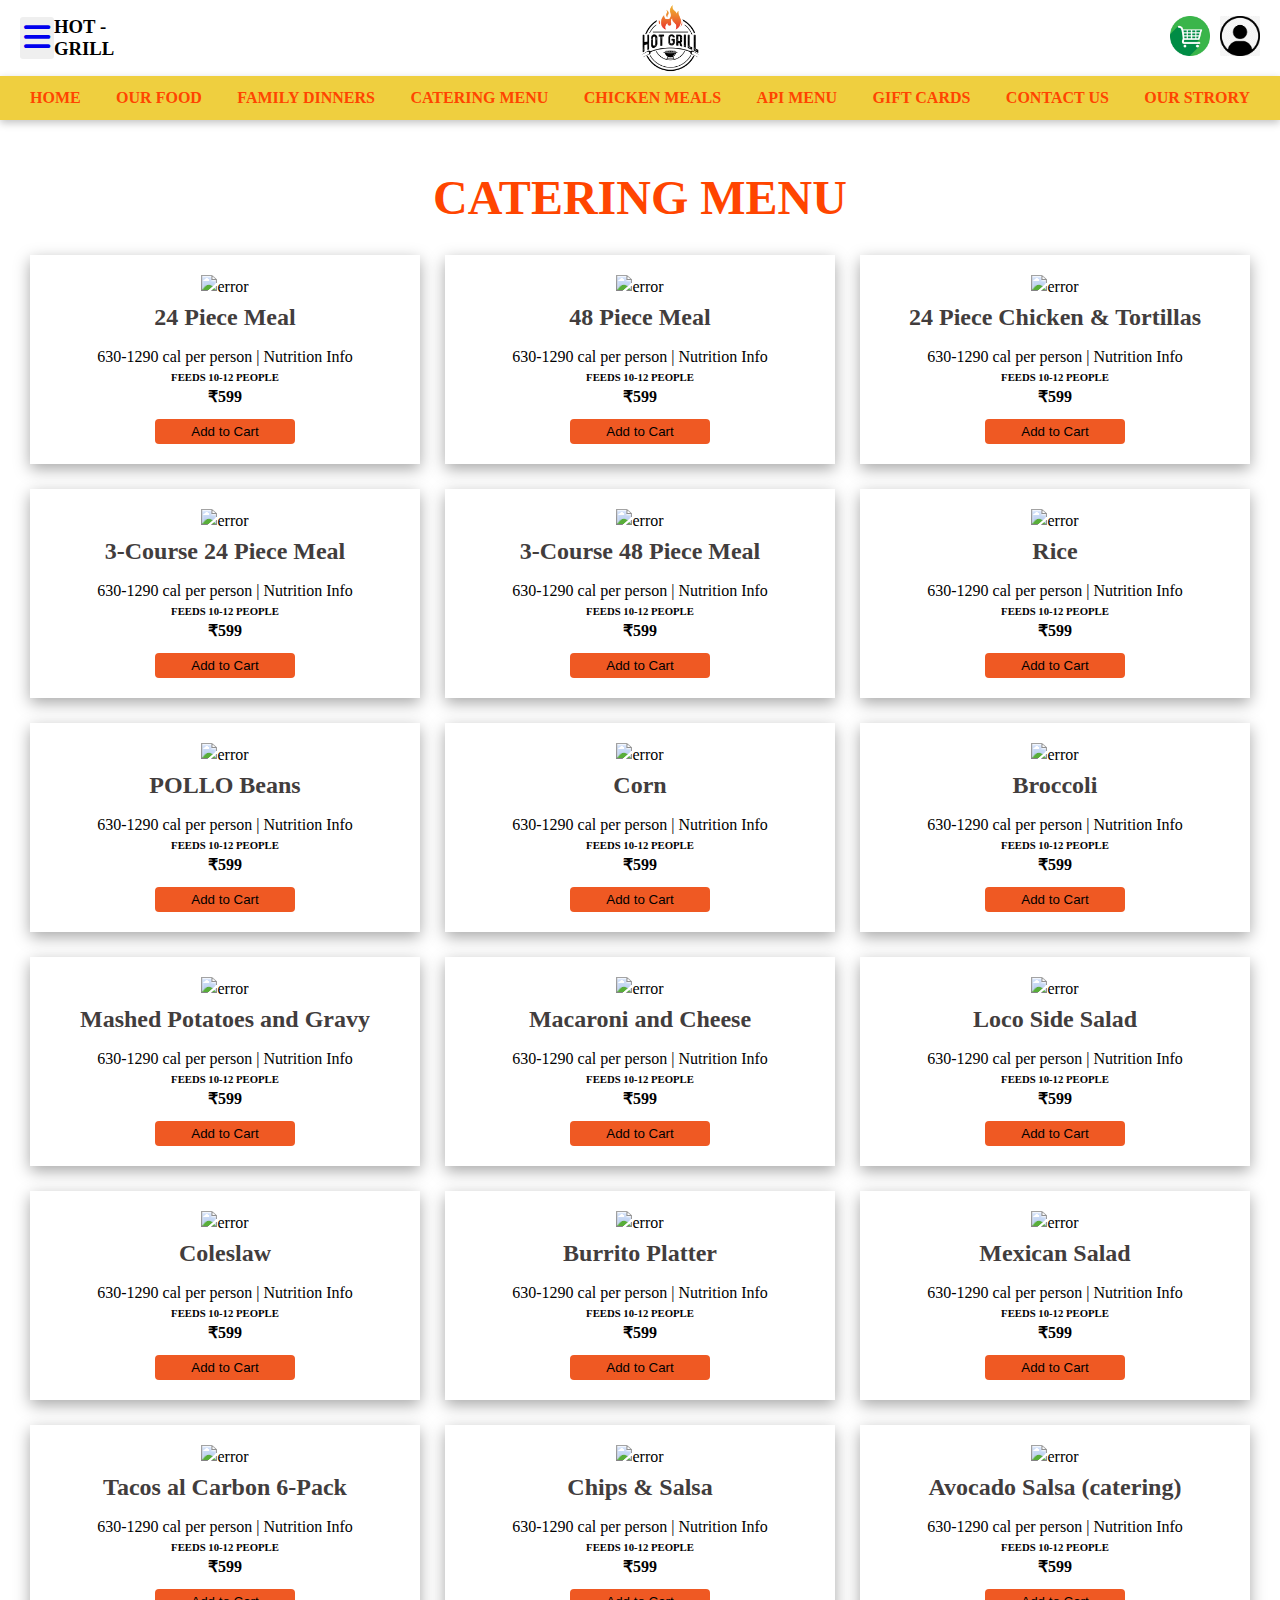
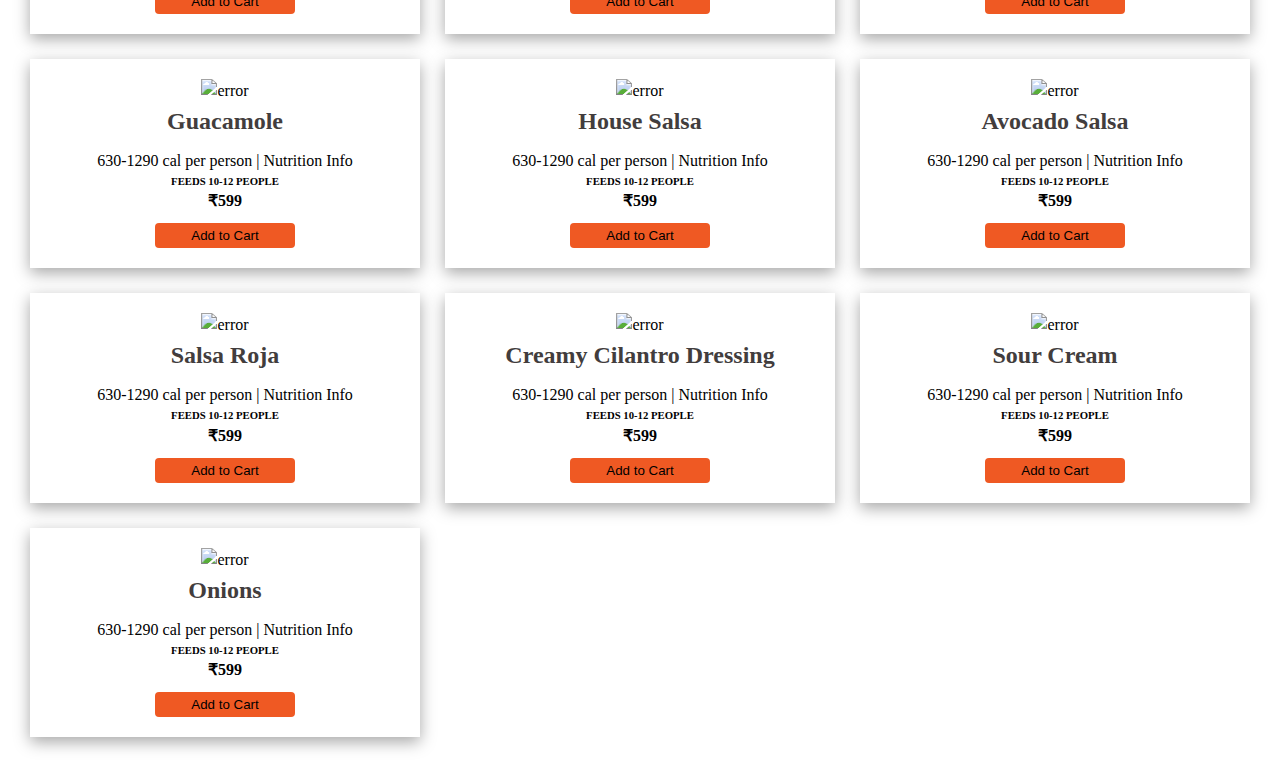
==== Catering-menu.html @ 957ad826 "Unit 2 : Construct week Project" ====
<!DOCTYPE html>
<html lang="en">
<head>
    <meta charset="UTF-8">
    <meta http-equiv="X-UA-Compatible" content="IE=edge">
    <meta name="viewport" content="width=device-width, initial-scale=1.0">
    <link rel="stylesheet" href="./Catering-menu.css" />
    <link rel="stylesheet" href="https://cdnjs.cloudflare.com/ajax/libs/font-awesome/6.2.1/css/all.min.css">
    <title>HOT GRILL - Feed the flame</title>
</head>
<body>
    <div class="nav">
        <div>
            <button> <a href="./Toggle-bar.html"><i class="fa-solid fa-bars"></i></a></button>
            <H3>HOT - GRILL</H3>
            <div>
                <img src="./Images/Hot-grill-logo1.png" alt="error">
            </div>
            <div class="red">
                <a href="./order-cart.html"> <img src="./Images/Cart.jpg" alt="error"></a>
                <a href="Log-in-page.html"> <img src="./Images/icon-name.jpg" alt="error"></a>
            </div>
        </div>
        <div class="bar">
            <a href="./Index.html"><b> HOME</b></a>
            <a href="./Our-Food.html"> <b>OUR FOOD</b></a>
            <a href="./Family-Dinners.html"> <b>FAMILY DINNERS</b></a>
            <a href="./Catering-menu.html"> <b>CATERING MENU</b></a>
            <a href="./Chicken-Meals.html"> <b>CHICKEN MEALS</b></a>
            <a href="./Menu.html"> <b>API MENU</b></a>
            <a href="./Gift-Cards.html"> <b>GIFT CARDS</b></a>
            <a href="./Contact-Us.html"> <b>CONTACT US</b></a>
            <a href="./Our-Story.html"> <b>OUR STRORY</b></a>
        </div>
    </div>
    <div class="mid-section-part">
        <h1>CATERING MENU</h1>
        <div>
            <div>
                <img src="https://www.elpolloloco.com/content/img/menu/Catering24Piece_M6_2019_761X561.webp" alt="error">
                <h2>24 Piece Meal</h2>
                <p>630-1290 cal per person | Nutrition Info</p>
                <h6>FEEDS 10-12 PEOPLE</h6>
                <h4>₹599</h4>
                <button>Add to Cart</button>
            </div>
            <div>
                <img src="https://www.elpolloloco.com/content/img/menu/CateringChickenMeals_48PcMeal_761x571.webp" alt="error">
                <h2>48 Piece Meal</h2>
                <p>630-1290 cal per person | Nutrition Info</p>
                <h6>FEEDS 10-12 PEOPLE</h6>
                <h4>₹599</h4>
                <button>Add to Cart</button>
            </div>
            <div>
                <img src="https://www.elpolloloco.com/content/img/menu/Catering24PieceMixedChickenTortillas_M6_2019_761X561.webp" alt="error">
                <h2>24 Piece Chicken & Tortillas</h2>
                <p>630-1290 cal per person | Nutrition Info</p>
                <h6>FEEDS 10-12 PEOPLE</h6>
                <h4>₹599</h4>
                <button>Add to Cart</button>
            </div>
            <div>
                <img src="https://www.elpolloloco.com/content/img/menu/3CourseCatering_24PC_M6_2019_761X561.webp" alt="error">
                <h2>3-Course 24 Piece Meal</h2>
                <p>630-1290 cal per person | Nutrition Info</p>
                <h6>FEEDS 10-12 PEOPLE</h6>
                <h4>₹599</h4>
                <button>Add to Cart</button>
            </div>
            <div>
                <img src="https://www.elpolloloco.com/content/img/menu/epl113%2042919%20catering%2048%20piece%20chicken.webp" alt="error">
                <h2>3-Course 48 Piece Meal</h2>
                <p>630-1290 cal per person | Nutrition Info</p>
                <h6>FEEDS 10-12 PEOPLE</h6>
                <h4>₹599</h4>
                <button>Add to Cart</button>
            </div>
            <div>
                <img src="https://www.elpolloloco.com/content/img/menu/CateringRice_M6_2019_761X561.webp" alt="error">
                <h2>Rice</h2>
                <p>630-1290 cal per person | Nutrition Info</p>
                <h6>FEEDS 10-12 PEOPLE</h6>
                <h4>₹599</h4>
                <button>Add to Cart</button>
            </div>
            <div>
                <img src="https://www.elpolloloco.com/content/img/menu/CateringPintoBeans_M6_2019_761X561.webp" alt="error">
                <h2>POLLO Beans</h2>
                <p>630-1290 cal per person | Nutrition Info</p>
                <h6>FEEDS 10-12 PEOPLE</h6>
                <h4>₹599</h4>
                <button>Add to Cart</button>
            </div>
            <div>
                <img src="https://www.elpolloloco.com/content/img/menu/cateringsides_corn_761x571.webp" alt="error">
                <h2>Corn</h2>
                <p>630-1290 cal per person | Nutrition Info</p>
                <h6>FEEDS 10-12 PEOPLE</h6>
                <h4>₹599</h4>
                <button>Add to Cart</button>
            </div>
            <div>
                <img src="https://www.elpolloloco.com/content/img/menu/CateringBroccoli_M6_2019_761X561.webp" alt="error">
                <h2>Broccoli</h2>
                <p>630-1290 cal per person | Nutrition Info</p>
                <h6>FEEDS 10-12 PEOPLE</h6>
                <h4>₹599</h4>
                <button>Add to Cart</button>
            </div>
            <div>
                <img src="https://www.elpolloloco.com/content/img/menu/CateringMashedPotatoes_M6_2019_761X561.webp" alt="error">
                <h2>Mashed Potatoes and Gravy</h2>
                <p>630-1290 cal per person | Nutrition Info</p>
                <h6>FEEDS 10-12 PEOPLE</h6>
                <h4>₹599</h4>
                <button>Add to Cart</button>
            </div>
            <div>
                <img src="https://www.elpolloloco.com/content/img/menu/cateringsides_macandcheese_761x571.webp" alt="error">
                <h2>Macaroni and Cheese</h2>
                <p>630-1290 cal per person | Nutrition Info</p>
                <h6>FEEDS 10-12 PEOPLE</h6>
                <h4>₹599</h4>
                <button>Add to Cart</button>
            </div>
            <div>
                <img src="https://www.elpolloloco.com/content/img/menu/CateringLocoSalad_M6_2019_761X561.webp" alt="error">
                <h2>Loco Side Salad</h2>
                <p>630-1290 cal per person | Nutrition Info</p>
                <h6>FEEDS 10-12 PEOPLE</h6>
                <h4>₹599</h4>
                <button>Add to Cart</button>
            </div>
            <div>
                <img src="https://www.elpolloloco.com/content/img/menu/CateringColeslaw_M6_2019_761X561.webp" alt="error">
                <h2>Coleslaw</h2>
                <p>630-1290 cal per person | Nutrition Info</p>
                <h6>FEEDS 10-12 PEOPLE</h6>
                <h4>₹599</h4>
                <button>Add to Cart</button>
            </div>
            <div>
                <img src="https://www.elpolloloco.com/content/img/menu/CateringBurritos_M6_2019_761X561.webp" alt="error">
                <h2>Burrito Platter</h2>
                <p>630-1290 cal per person | Nutrition Info</p>
                <h6>FEEDS 10-12 PEOPLE</h6>
                <h4>₹599</h4>
                <button>Add to Cart</button>
            </div>
            <div>
                <img src="https://www.elpolloloco.com/content/img/menu/CateringMexicanSalad_M6_2019_761X561.webp" alt="error">
                <h2>Mexican Salad</h2>
                <p>630-1290 cal per person | Nutrition Info</p>
                <h6>FEEDS 10-12 PEOPLE</h6>
                <h4>₹599</h4>
                <button>Add to Cart</button>
            </div>
            <div>
                <img src="https://www.elpolloloco.com/content/img/menu/CateringTacosAlCarbon_M6_2019_761X561.webp" alt="error">
                <h2>Tacos al Carbon 6-Pack</h2>
                <p>630-1290 cal per person | Nutrition Info</p>
                <h6>FEEDS 10-12 PEOPLE</h6>
                <h4>₹599</h4>
                <button>Add to Cart</button>
            </div>
            <div>
                <img src="https://www.elpolloloco.com/content/img/menu/cateringalacarte_chipsandsalsa_761x571.webp" alt="error">
                <h2>Chips & Salsa</h2>
                <p>630-1290 cal per person | Nutrition Info</p>
                <h6>FEEDS 10-12 PEOPLE</h6>
                <h4>₹599</h4>
                <button>Add to Cart</button>
            </div>
            <div>
                <img src="https://www.elpolloloco.com/content/img/menu/AvocadoSalsa_M6_2019_761X561.webp" alt="error">
                <h2>Avocado Salsa (catering)</h2>
                <p>630-1290 cal per person | Nutrition Info</p>
                <h6>FEEDS 10-12 PEOPLE</h6>
                <h4>₹599</h4>
                <button>Add to Cart</button>
            </div>
            <div>
                <img src="https://www.elpolloloco.com/content/img/menu/Guacamole_M6_2019_761X561.webp" alt="error">
                <h2>Guacamole</h2>
                <p>630-1290 cal per person | Nutrition Info</p>
                <h6>FEEDS 10-12 PEOPLE</h6>
                <h4>₹599</h4>
                <button>Add to Cart</button>
            </div>
            <div>
                <img src="https://www.elpolloloco.com/content/img/menu/HouseSalsa2_M6_2019_761X561.webp" alt="error">
                <h2>House Salsa</h2>
                <p>630-1290 cal per person | Nutrition Info</p>
                <h6>FEEDS 10-12 PEOPLE</h6>
                <h4>₹599</h4>
                <button>Add to Cart</button>
            </div>
            <div>
                <img src="https://www.elpolloloco.com/content/img/menu/AvocadoSalsa_M6_2019_761X561.webp" alt="error">
                <h2>Avocado Salsa</h2>
                <p>630-1290 cal per person | Nutrition Info</p>
                <h6>FEEDS 10-12 PEOPLE</h6>
                <h4>₹599</h4>
                <button>Add to Cart</button>
            </div>
            <div>
                <img src="https://www.elpolloloco.com/content/img/menu/RojaSalsa_M6_2019_761X561.webp" alt="error">
                <h2>Salsa Roja</h2>
                <p>630-1290 cal per person | Nutrition Info</p>
                <h6>FEEDS 10-12 PEOPLE</h6>
                <h4>₹599</h4>
                <button>Add to Cart</button>
            </div>
            <div>
                <img src="https://www.elpolloloco.com/content/img/menu/CreamyCilantro_M6_2019_761X561.webp" alt="error">
                <h2>Creamy Cilantro Dressing</h2>
                <p>630-1290 cal per person | Nutrition Info</p>
                <h6>FEEDS 10-12 PEOPLE</h6>
                <h4>₹599</h4>
                <button>Add to Cart</button>
            </div>
            <div>
                <img src="https://www.elpolloloco.com/content/img/menu/SourCrean_M6_2019_761X561.webp" alt="error">
                <h2>Sour Cream</h2>
                <p>630-1290 cal per person | Nutrition Info</p>
                <h6>FEEDS 10-12 PEOPLE</h6>
                <h4>₹599</h4>
                <button>Add to Cart</button>
            </div>
            <div>
                <img src="https://www.elpolloloco.com/content/img/menu/SideOnions_M6_2019_761X561.webp" alt="error">
                <h2>Onions</h2>
                <p>630-1290 cal per person | Nutrition Info</p>
                <h6>FEEDS 10-12 PEOPLE</h6>
                <h4>₹599</h4>
                <button>Add to Cart</button>
            </div>

        </div>
    </div>
</body>
</html>
---- Catering-menu.css ----
*{
    box-sizing: border-box;
    padding: 0;
    margin: 0;
}
.nav{
    width: 100%;
    box-sizing: border-box;
}
.nav > div{
    width: 100%; box-sizing: border-box;
    display: flex;
    align-items: center;
    justify-content: space-between;
    padding: 3px 20px 3px 20px ;
    box-shadow: rgba(0, 0, 0, 0.24) 0px 3px 8px;
}
.nav > div > button{
    font-size: 30px;
    border: none;
    color: orangered;
    padding: 4px;
    border-radius: 3px;
}
.nav > div > button:hover{
    box-shadow: rgba(255, 255, 255, 0.2) 0px 0px 0px 1px inset, rgba(0, 0, 0, 0.9) 0px 0px 0px 1px;
}
.nav > div > div > img{
    width: 7%;
    margin: auto;
    display: flex;
}
.nav > div > a{
    color: orangered
}
.red{
    display: flex;
    gap: 10px;
}
.red > a > img{
    width: 40px;
}
.bar{
    background-color: rgb(239, 207, 63); 
}
.bar > a{
    padding: 10px;
    text-decoration: none;   
}
.mid-section-part > h1{
    text-align: center;
    font-size: xxx-large;
    color: orangered;
    margin-top: 50px;
}        
.mid-section-part > div{
    width: 100%;
    display: grid;
    justify-content: space-between;
    grid-template-columns: repeat(3, 1fr);
    gap: 25px 25px;
    padding: 30px;
    text-align: center;
    line-height: 1.5;
}
.mid-section-part > div > div{
    padding: 20px;
    box-shadow: rgba(0, 0, 0, 0.35) 0px 5px 15px;
}
.mid-section-part > div > div:hover{
    box-shadow: rgba(0, 0, 0, 0.16) 0px 3px 6px, rgba(0, 0, 0, 0.23) 0px 3px 6px;
}
.mid-section-part > div > div > h2{
    color: rgb(66, 61, 61);
    text-align: center;
}
.mid-section-part > div > div > h2 + p{
    margin-top: 10px;
}
.mid-section-part > div > div > img{
    width: 100%;
}
.mid-section-part > div > div > button{
    width: 40%;
    margin: auto;
    display: block;
    border: none;
    padding: 5px;
    border-radius: 4px;
    background-color: rgb(239, 89, 35);
    margin-top: 10px;
}
.mid-section-part > div > div > button:hover{
    box-shadow: rgba(0, 0, 0, 0.35) 0px 5px 15px;
    box-shadow: rgba(6, 24, 44, 0.4) 0px 0px 0px 2px, rgba(6, 24, 44, 0.65) 0px 4px 6px -1px, rgba(255, 255, 255, 0.08) 0px 1px 0px inset;
}
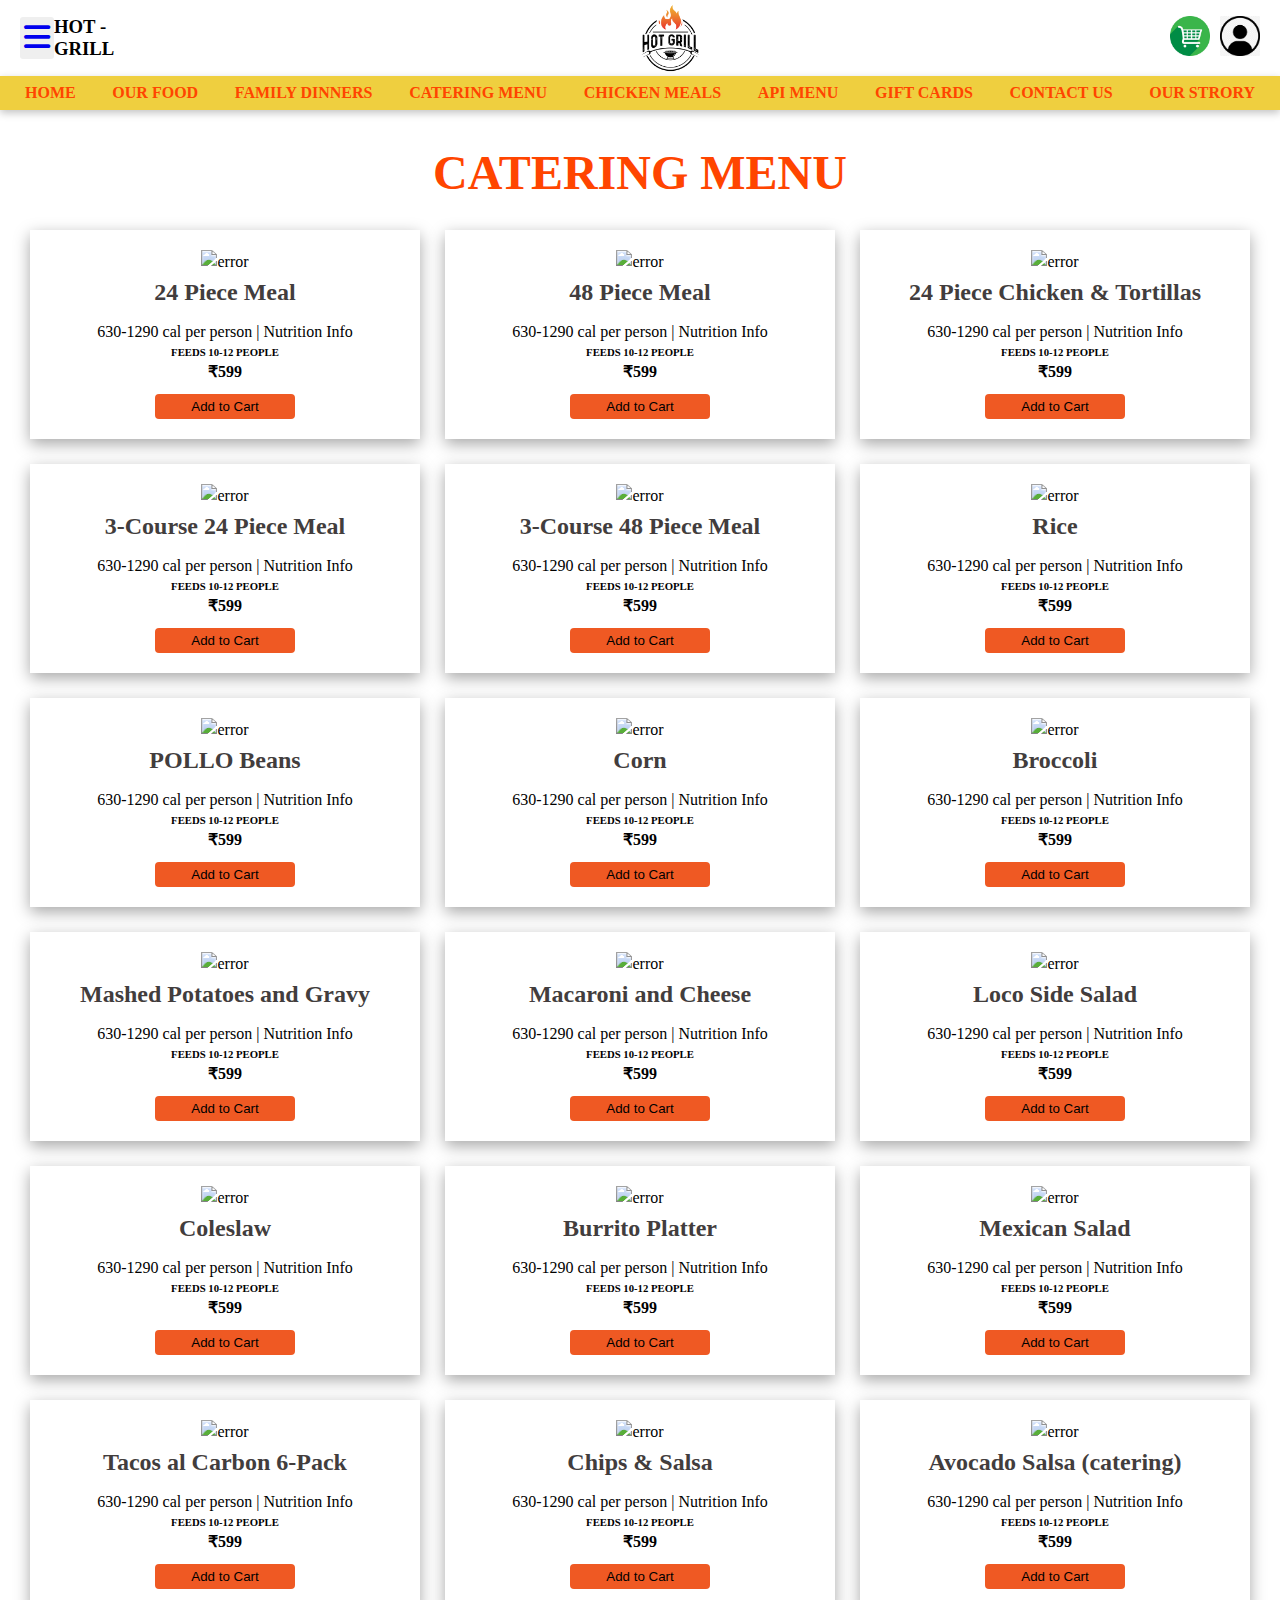
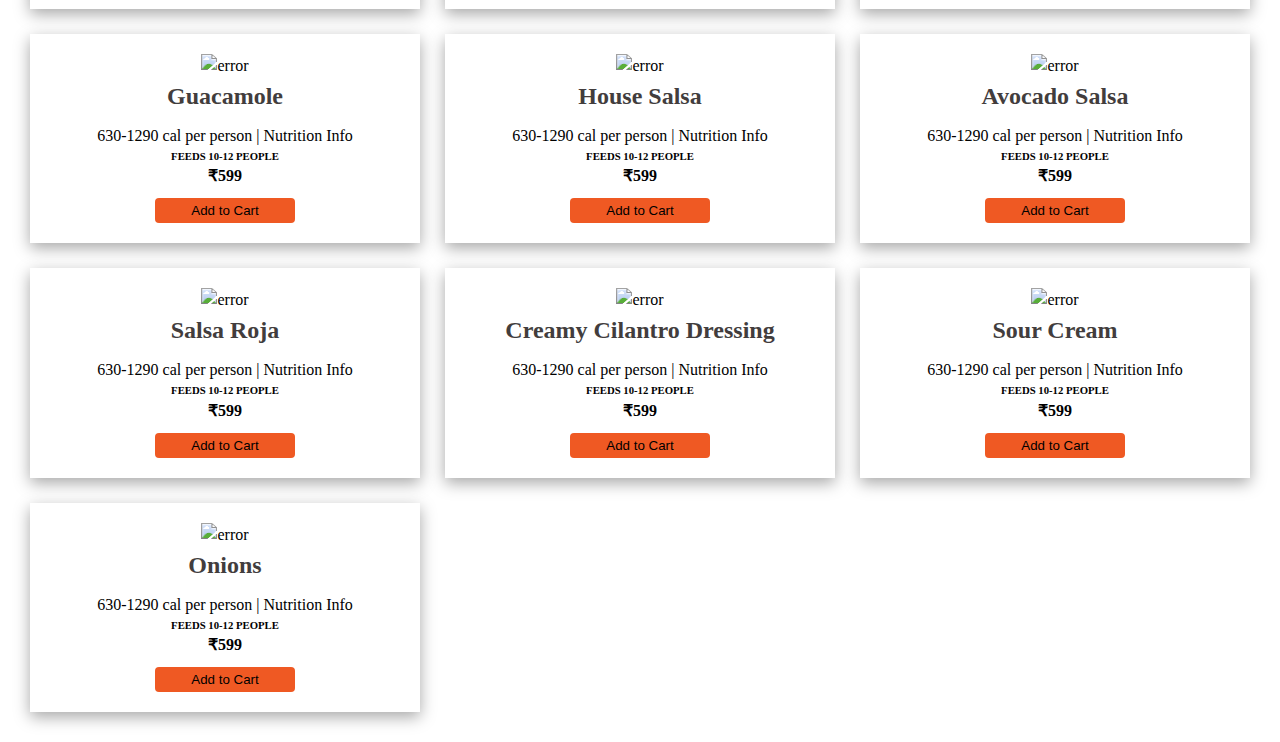
==== commit 3bf6d146: "Unit 2 : Construct week Project" ====
--- a/Catering-menu.html
+++ b/Catering-menu.html
@@ -34,7 +34,7 @@
         </div>
     </div>
     <div class="mid-section-part">
-        <h1>CATERING MENU</h1>
+        <h1 class="head">CATERING MENU</h1>
         <div>
             <div>
                 <img src="https://www.elpolloloco.com/content/img/menu/Catering24Piece_M6_2019_761X561.webp" alt="error">
--- a/Catering-menu.css
+++ b/Catering-menu.css
@@ -6,6 +6,7 @@
 .nav{
     width: 100%;
     box-sizing: border-box;
+    z-index: 99999;
 }
 .nav > div{
     width: 100%; box-sizing: border-box;
@@ -44,14 +45,14 @@
     background-color: rgb(239, 207, 63); 
 }
 .bar > a{
-    padding: 10px;
+    padding: 5px;
     text-decoration: none;   
 }
 .mid-section-part > h1{
     text-align: center;
     font-size: xxx-large;
     color: orangered;
-    margin-top: 50px;
+    margin-top: 35px;
 }        
 .mid-section-part > div{
     width: 100%;
